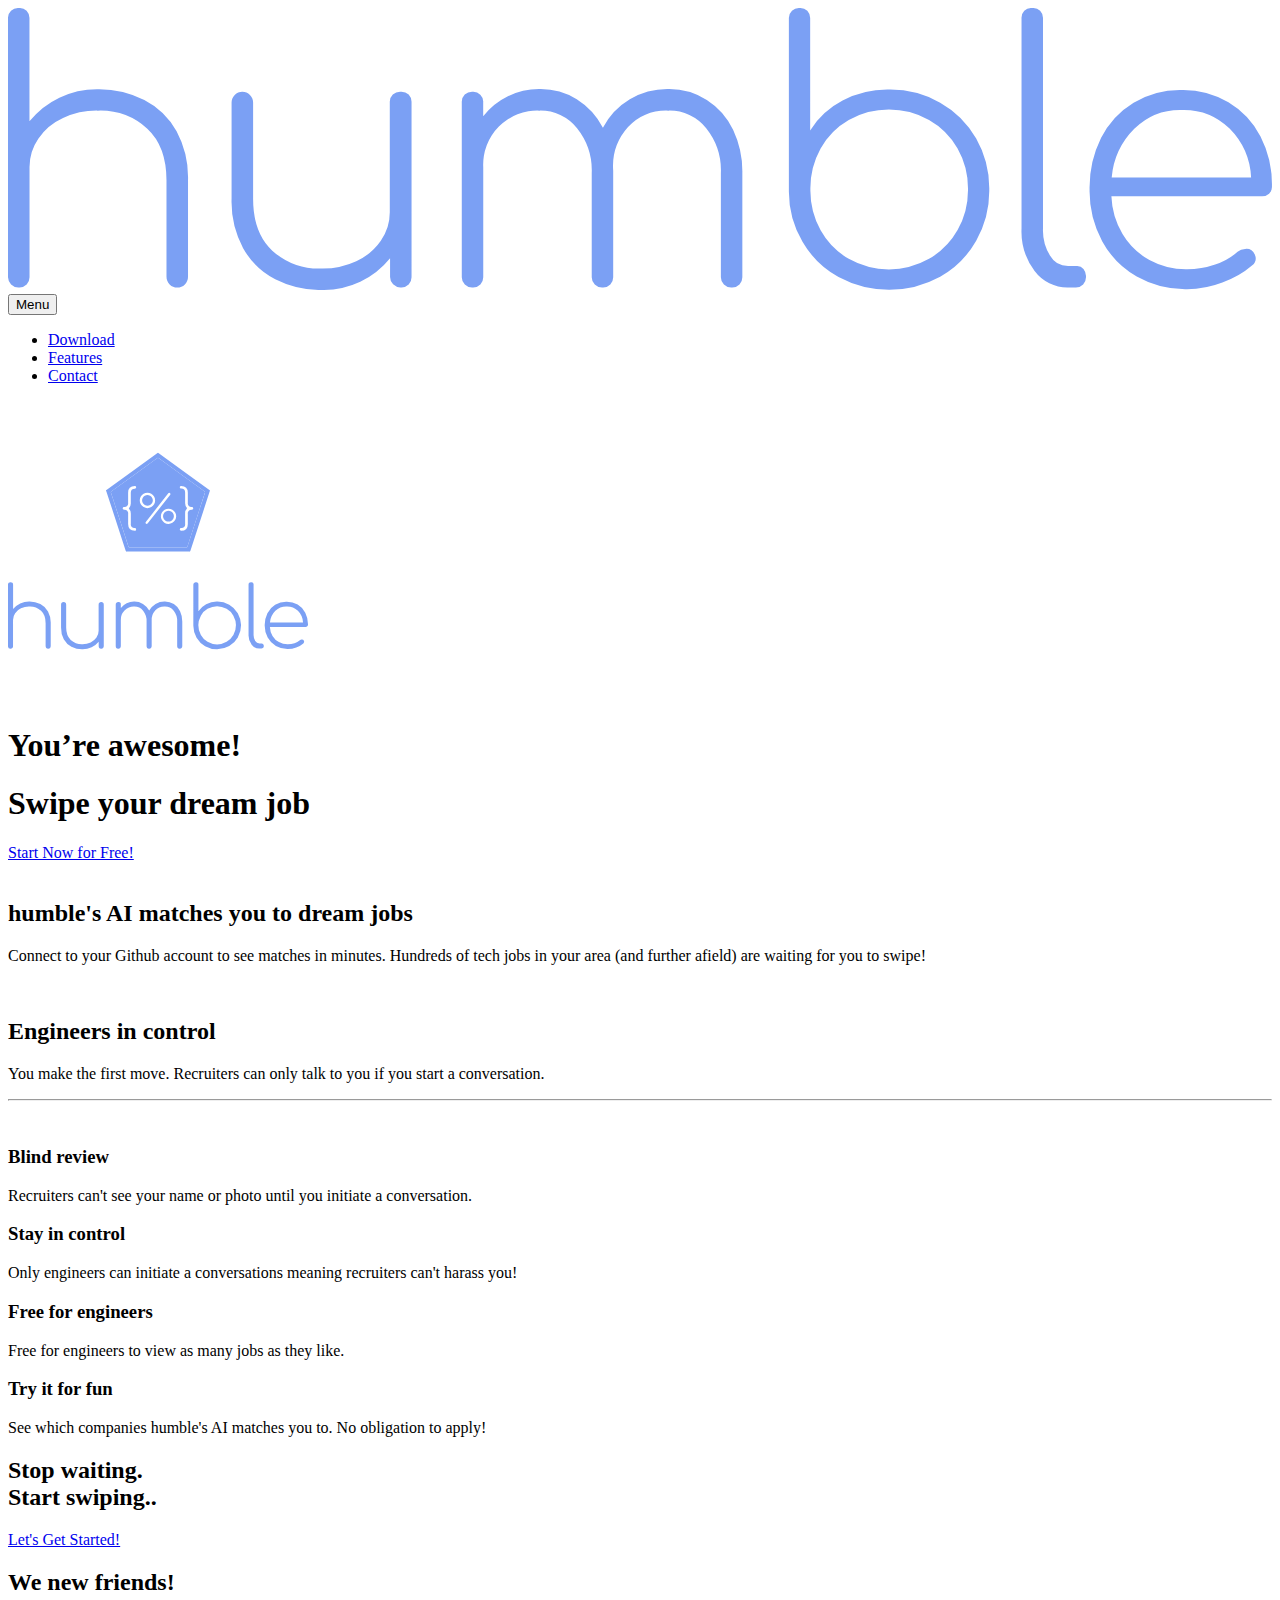
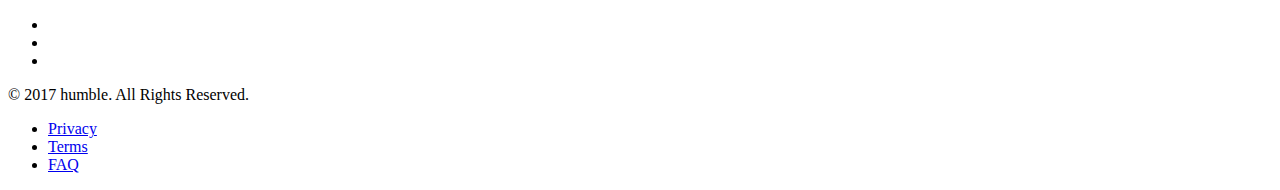
==== index.html @ 173718ce "Add assets" ====
<!DOCTYPE html>
<html lang="en">

  <head>

    <meta charset="utf-8">
    <meta name="viewport" content="width=device-width, initial-scale=1, shrink-to-fit=no">
    <meta name="description" content="">
    <meta name="author" content="">

    <title>Humble: AI-powered recruitment matchmaking app for engineers</title>

    <!-- Bootstrap core CSS -->
    <link href="vendor/bootstrap/css/bootstrap.min.css" rel="stylesheet">

    <!-- Custom fonts for this template -->
    <link rel="stylesheet" href="vendor/font-awesome/css/font-awesome.min.css">
    <link rel="stylesheet" href="vendor/simple-line-icons/css/simple-line-icons.css">
    <link href="https://fonts.googleapis.com/css?family=Lato" rel="stylesheet">
    <link href="https://fonts.googleapis.com/css?family=Catamaran:100,200,300,400,500,600,700,800,900" rel="stylesheet">
    <link href="https://fonts.googleapis.com/css?family=Muli" rel="stylesheet">

    <!-- Plugin CSS -->
    <link rel="stylesheet" href="device-mockups/device-mockups.min.css">

    <!-- Custom styles for this template -->
    <link href="css/new-age.min.css" rel="stylesheet">

    <link rel="stylesheet" href="css/custom.css">

    <!-- Add favicon -->
    <link rel="shortcut icon" type="image/x-icon" href="/favicon.ico">

  </head>

  <body id="page-top">

    <!-- Navigation -->
    <nav class="navbar navbar-expand-lg navbar-light fixed-top" id="mainNav">
      <div class="container">
        <a class="navbar-brand js-scroll-trigger" href="#page-top"><img src="img/Asset 3.svg"></a>
        <button class="navbar-toggler navbar-toggler-right" type="button" data-toggle="collapse" data-target="#navbarResponsive" aria-controls="navbarResponsive" aria-expanded="false" aria-label="Toggle navigation">
          Menu
          <i class="fa fa-bars"></i>
        </button>
        <div class="collapse navbar-collapse" id="navbarResponsive">
          <ul class="navbar-nav ml-auto">
            <li class="nav-item">
              <a class="nav-link js-scroll-trigger" href="#download">Download</a>
            </li>
            <li class="nav-item">
              <a class="nav-link js-scroll-trigger" href="#features">Features</a>
            </li>
            <li class="nav-item">
              <a class="nav-link js-scroll-trigger" href="#contact">Contact</a>
            </li>
          </ul>
        </div>
      </div>
    </nav>

    <header class="masthead">
      <div class="container h-100">
        <div class="row h-100">
          <div class="col-lg-7 my-auto">
            <div class="header-content mx-auto">
              <img src="img/Asset 7.svg" alt="" class="humble_main_logo">
              <h1 class="mb-5">You’re awesome!</h1>
              <h1 class="mb-5">Swipe your dream job</h1>
              <a href="#download" class="btn btn-outline btn-xl js-scroll-trigger">Start Now for Free!</a>
            </div>
          </div>
          <div class="col-lg-5 my-auto">
            <div class="device-container">
              <div class="device-mockup iphone6_plus portrait white">
                <div class="device">
                  <div class="screen">
                    <!-- Demo image for screen mockup, you can put an image here, some HTML, an animation, video, or anything else! -->
                    <img src="img/demo-screen-1.jpg" class="img-fluid" alt="">
                  </div>
                  <div class="button">
                    <!-- You can hook the "home button" to some JavaScript events or just remove it -->
                  </div>
                </div>
              </div>
            </div>
          </div>
        </div>
      </div>
    </header>

    <section class="download bg-primary text-center" id="download">
      <div class="container">
        <div class="row">
          <div class="col-md-8 mx-auto">
            <h2 class="section-heading">humble's AI matches you to dream jobs</h2>
            <p>Connect to your Github account to see matches in minutes. Hundreds of tech jobs in your area (and further afield) are waiting for you to swipe!</p>
            <div class="badges">
              <a class="badge-link" href="#"><img src="img/google-play-badge.svg" alt=""></a>
              <a class="badge-link" href="#"><img src="img/app-store-badge.svg" alt=""></a>
            </div>
          </div>
        </div>
      </div>
    </section>

    <section class="features" id="features">
      <div class="container">
        <div class="section-heading text-center">
          <h2>Engineers in control</h2>
          <p class="text-muted">You make the first move. Recruiters can only talk to you if you start a conversation.</p>
          <hr>
        </div>
        <div class="row">
          <div class="col-lg-4 my-auto">
            <div class="device-container">
              <div class="device-mockup iphone6_plus portrait white">
                <div class="device">
                  <div class="screen">
                    <!-- Demo image for screen mockup, you can put an image here, some HTML, an animation, video, or anything else! -->
                    <img src="img/demo-screen-1.jpg" class="img-fluid" alt="">
                  </div>
                  <div class="button">
                    <!-- You can hook the "home button" to some JavaScript events or just remove it -->
                  </div>
                </div>
              </div>
            </div>
          </div>
          <div class="col-lg-8 my-auto">
            <div class="container-fluid">
              <div class="row">
                <div class="col-lg-6">
                  <div class="feature-item">
                    <i class="icon-screen-smartphone text-primary"></i>
                    <h3>Blind review</h3>
                    <p class="text-muted">Recruiters can't see your name or photo until you initiate a conversation.</p>
                  </div>
                </div>
                <div class="col-lg-6">
                  <div class="feature-item">
                    <i class="icon-camera text-primary"></i>
                    <h3>Stay in control</h3>
                    <p class="text-muted">Only engineers can initiate a conversations meaning recruiters can't harass you!</p>
                  </div>
                </div>
              </div>
              <div class="row">
                <div class="col-lg-6">
                  <div class="feature-item">
                    <i class="icon-present text-primary"></i>
                    <h3>Free for engineers</h3>
                    <p class="text-muted">Free for engineers to view as many jobs as they like.</p>
                  </div>
                </div>
                <div class="col-lg-6">
                  <div class="feature-item">
                    <i class="icon-lock-open text-primary"></i>
                    <h3>Try it for fun</h3>
                    <p class="text-muted">See which companies humble's AI matches you to. No obligation to apply!</p>
                  </div>
                </div>
              </div>
            </div>
          </div>
        </div>
      </div>
    </section>

    <section class="cta">
      <div class="cta-content">
        <div class="container">
          <h2>Stop waiting.<br>Start swiping..</h2>
          <a href="#contact" class="btn btn-outline btn-xl js-scroll-trigger">Let's Get Started!</a>
        </div>
      </div>
      <div class="overlay"></div>
    </section>

    <section class="contact bg-primary" id="contact">
      <div class="container">
        <h2>We
          <i class="fa fa-heart"></i>
          new friends!</h2>
        <ul class="list-inline list-social">
          <li class="list-inline-item social-twitter">
            <a href="#">
              <i class="fa fa-twitter"></i>
            </a>
          </li>
          <li class="list-inline-item social-facebook">
            <a href="#">
              <i class="fa fa-facebook"></i>
            </a>
          </li>
          <li class="list-inline-item social-google-plus">
            <a href="#">
              <i class="fa fa-google-plus"></i>
            </a>
          </li>
        </ul>
      </div>
    </section>

    <footer>
      <div class="container">
        <p>&copy; 2017 humble. All Rights Reserved.</p>
        <ul class="list-inline">
          <li class="list-inline-item">
            <a href="#">Privacy</a>
          </li>
          <li class="list-inline-item">
            <a href="#">Terms</a>
          </li>
          <li class="list-inline-item">
            <a href="#">FAQ</a>
          </li>
        </ul>
      </div>
    </footer>

    <!-- Bootstrap core JavaScript -->
    <script src="vendor/jquery/jquery.min.js"></script>
    <script src="vendor/bootstrap/js/bootstrap.bundle.min.js"></script>

    <!-- Plugin JavaScript -->
    <script src="vendor/jquery-easing/jquery.easing.min.js"></script>

    <!-- Custom scripts for this template -->
    <script src="js/new-age.min.js"></script>

  </body>

</html>
---- css/custom.css ----
.humble_main_logo {
  height: 300px;
  width: 300px;
}
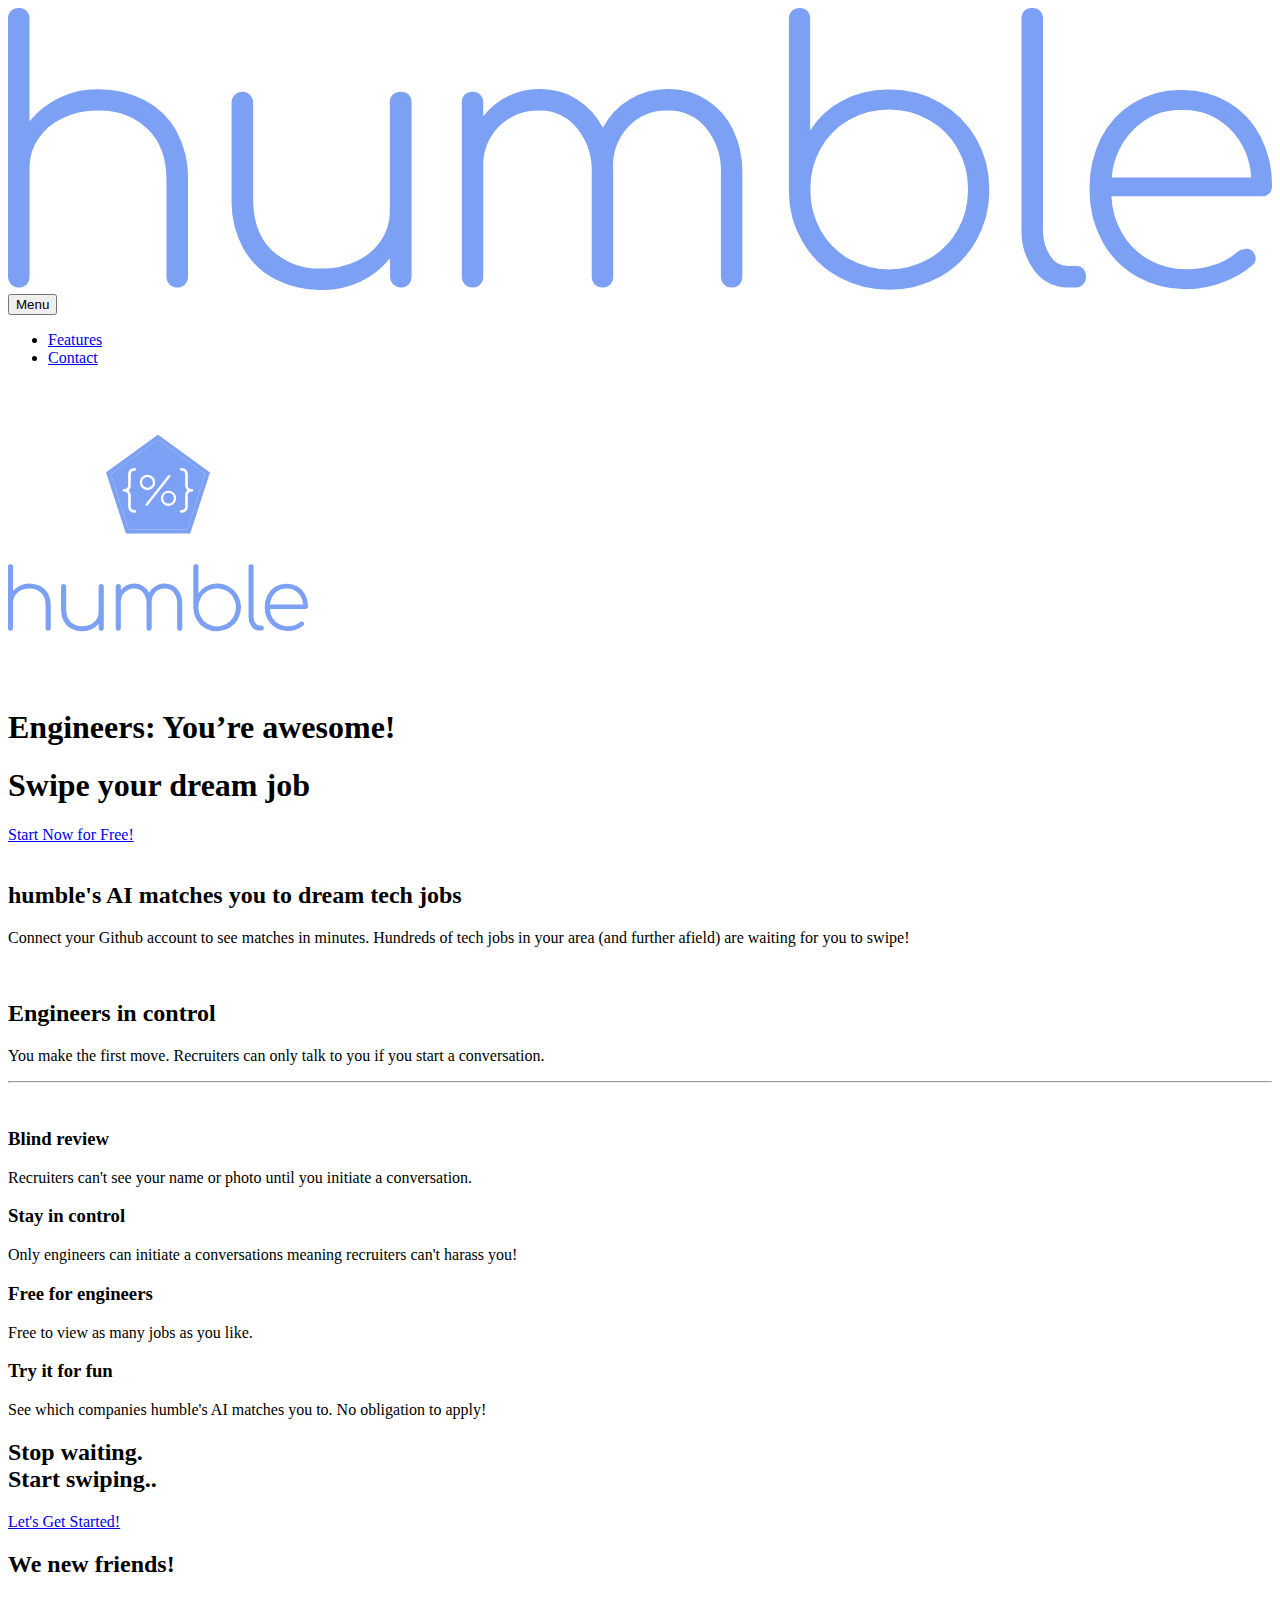
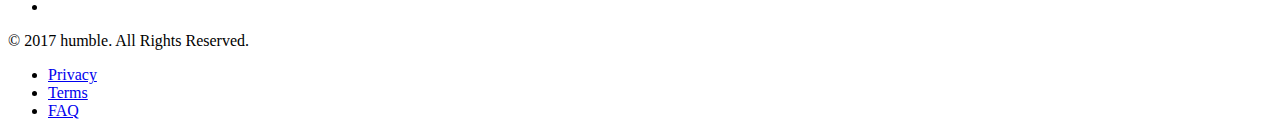
==== commit 0affd160: "update urls on the home page" ====
--- a/index.html
+++ b/index.html
@@ -2,6 +2,16 @@
 <html lang="en">
 
   <head>
+
+    <!-- Global site tag (gtag.js) - Google Analytics -->
+    <script async src="https://www.googletagmanager.com/gtag/js?id=UA-106320584-4"></script>
+    <script>
+      window.dataLayer = window.dataLayer || [];
+      function gtag(){dataLayer.push(arguments);}
+      gtag('js', new Date());
+
+      gtag('config', 'UA-106320584-4');
+    </script>
 
     <meta charset="utf-8">
     <meta name="viewport" content="width=device-width, initial-scale=1, shrink-to-fit=no">
@@ -46,9 +56,6 @@
         <div class="collapse navbar-collapse" id="navbarResponsive">
           <ul class="navbar-nav ml-auto">
             <li class="nav-item">
-              <a class="nav-link js-scroll-trigger" href="#download">Download</a>
-            </li>
-            <li class="nav-item">
               <a class="nav-link js-scroll-trigger" href="#features">Features</a>
             </li>
             <li class="nav-item">
@@ -65,9 +72,9 @@
           <div class="col-lg-7 my-auto">
             <div class="header-content mx-auto">
               <img src="img/Asset 7.svg" alt="" class="humble_main_logo">
-              <h1 class="mb-5">You’re awesome!</h1>
+              <h1 class="mb-5">Engineers: You’re awesome!</h1>
               <h1 class="mb-5">Swipe your dream job</h1>
-              <a href="#download" class="btn btn-outline btn-xl js-scroll-trigger">Start Now for Free!</a>
+              <a href="https://app.humbleapp.io" class="btn btn-outline btn-xl js-scroll-trigger">Start Now for Free!</a>
             </div>
           </div>
           <div class="col-lg-5 my-auto">
@@ -93,11 +100,10 @@
       <div class="container">
         <div class="row">
           <div class="col-md-8 mx-auto">
-            <h2 class="section-heading">humble's AI matches you to dream jobs</h2>
-            <p>Connect to your Github account to see matches in minutes. Hundreds of tech jobs in your area (and further afield) are waiting for you to swipe!</p>
+            <h2 class="section-heading">humble's AI matches you to dream tech jobs</h2>
+            <p>Connect your Github account to see matches in minutes. Hundreds of tech jobs in your area (and further afield) are waiting for you to swipe!</p>
             <div class="badges">
-              <a class="badge-link" href="#"><img src="img/google-play-badge.svg" alt=""></a>
-              <a class="badge-link" href="#"><img src="img/app-store-badge.svg" alt=""></a>
+              <a class="badge-link" href="https://api.humbleapp.io/auth/github"><img src="img/gh-badge.svg" alt=""></a>
             </div>
           </div>
         </div>
@@ -150,7 +156,7 @@
                   <div class="feature-item">
                     <i class="icon-present text-primary"></i>
                     <h3>Free for engineers</h3>
-                    <p class="text-muted">Free for engineers to view as many jobs as they like.</p>
+                    <p class="text-muted">Free to view as many jobs as you like.</p>
                   </div>
                 </div>
                 <div class="col-lg-6">
@@ -171,7 +177,7 @@
       <div class="cta-content">
         <div class="container">
           <h2>Stop waiting.<br>Start swiping..</h2>
-          <a href="#contact" class="btn btn-outline btn-xl js-scroll-trigger">Let's Get Started!</a>
+          <a href="https://app.humbleapp.io" class="btn btn-outline btn-xl js-scroll-trigger">Let's Get Started!</a>
         </div>
       </div>
       <div class="overlay"></div>
@@ -184,18 +190,8 @@
           new friends!</h2>
         <ul class="list-inline list-social">
           <li class="list-inline-item social-twitter">
-            <a href="#">
+            <a href="https://twitter.com/humbleapp">
               <i class="fa fa-twitter"></i>
-            </a>
-          </li>
-          <li class="list-inline-item social-facebook">
-            <a href="#">
-              <i class="fa fa-facebook"></i>
-            </a>
-          </li>
-          <li class="list-inline-item social-google-plus">
-            <a href="#">
-              <i class="fa fa-google-plus"></i>
             </a>
           </li>
         </ul>
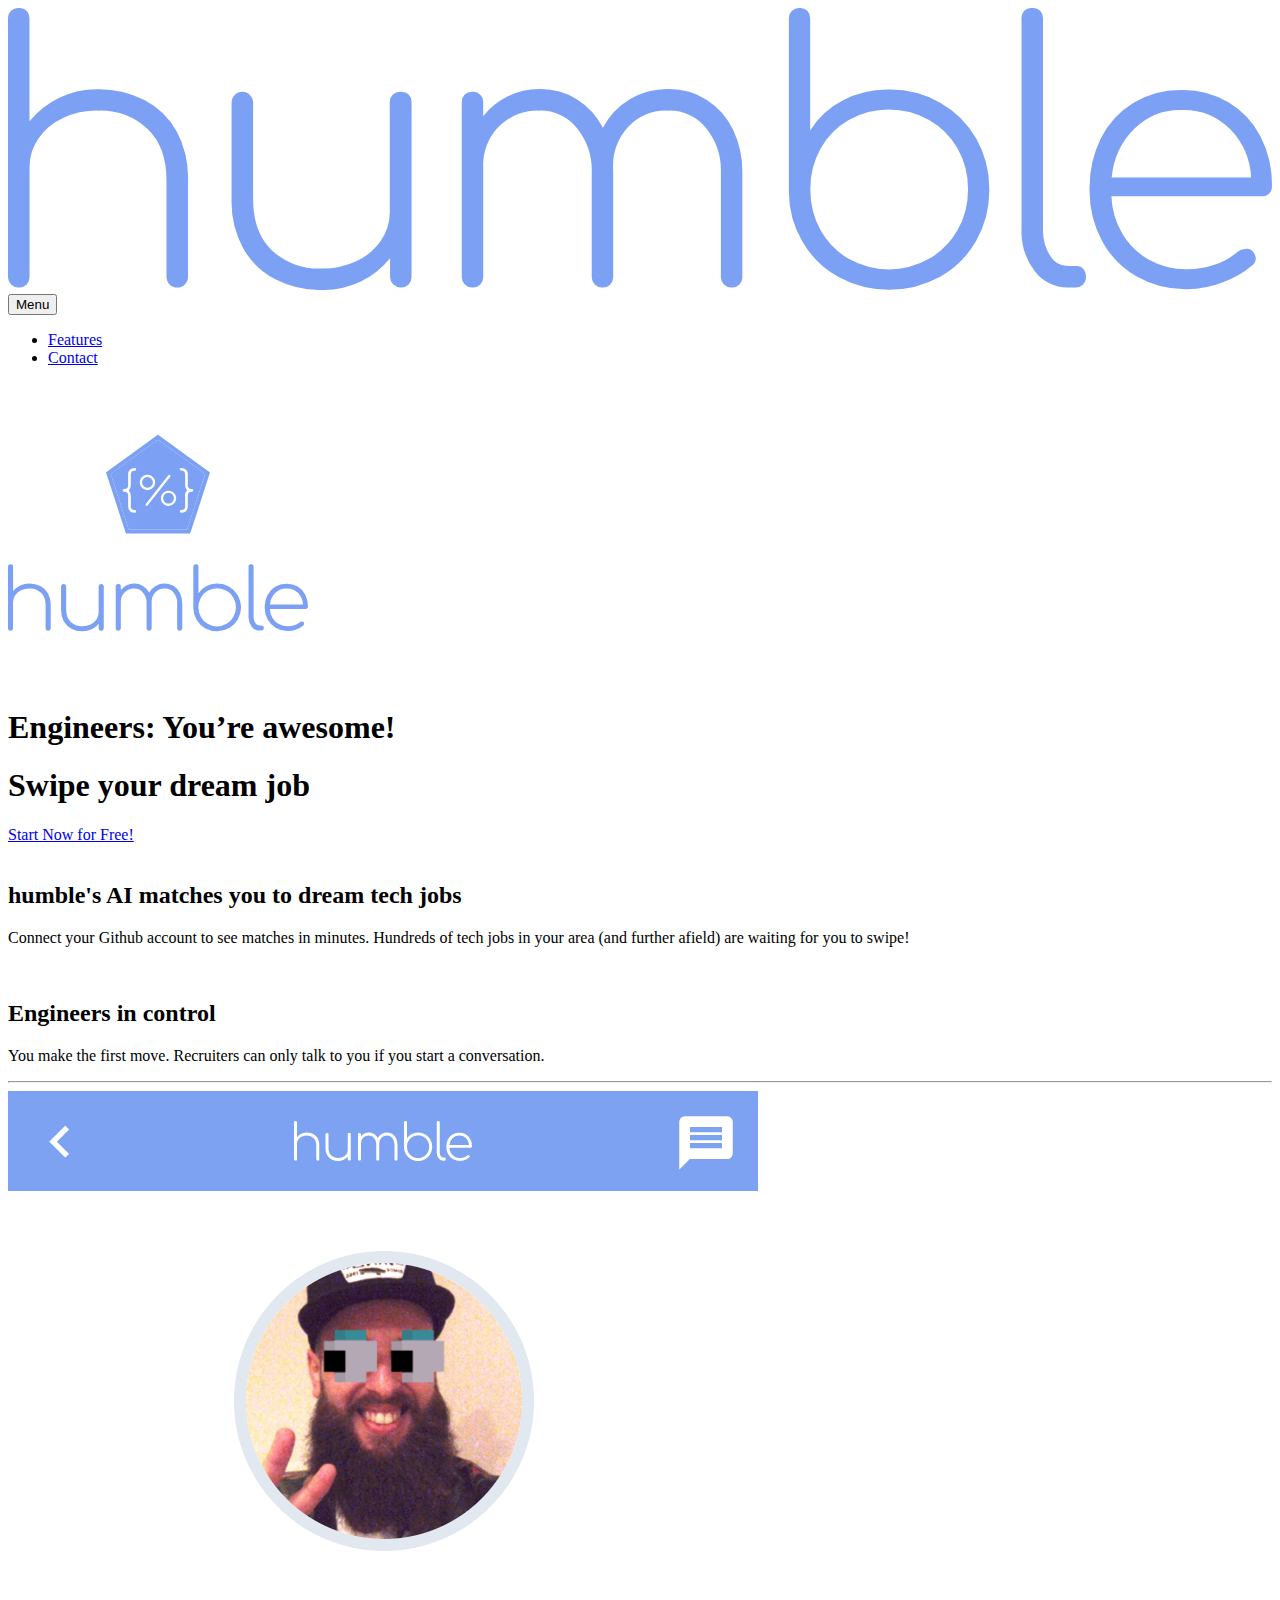
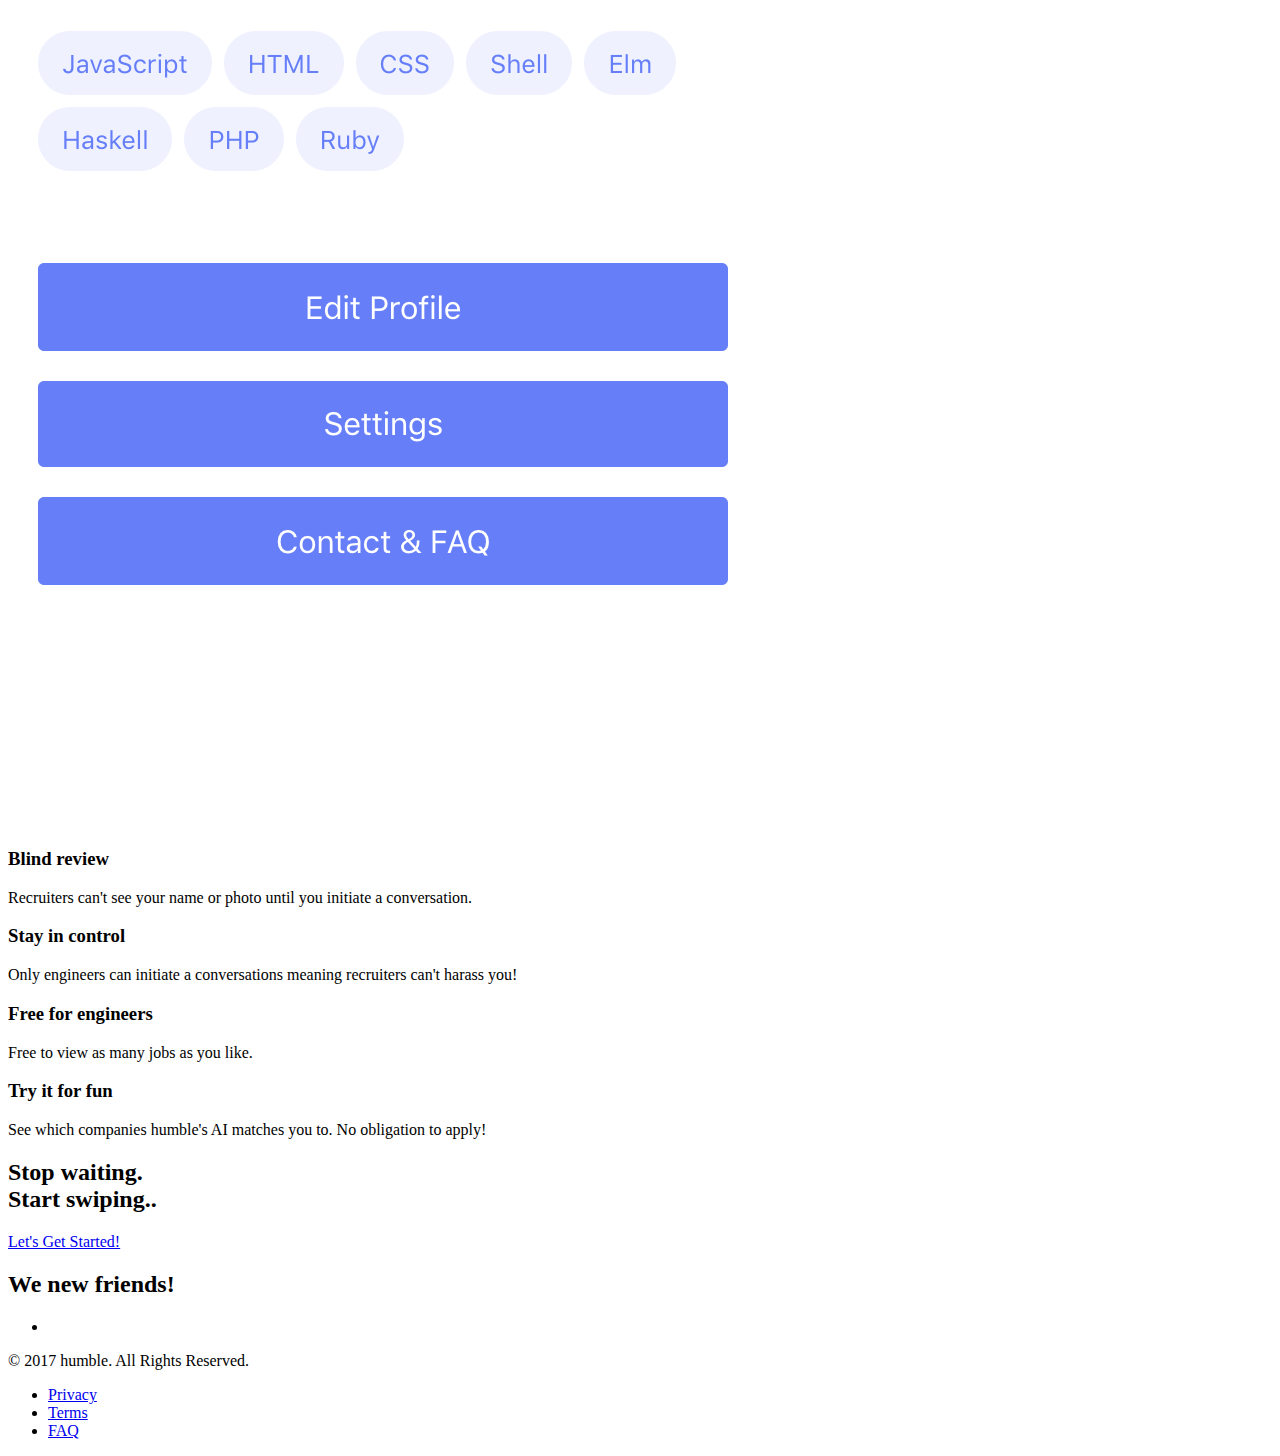
==== commit 6e9a9dec: "Add second screenshot" ====
--- a/index.html
+++ b/index.html
@@ -83,7 +83,7 @@
                 <div class="device">
                   <div class="screen">
                     <!-- Demo image for screen mockup, you can put an image here, some HTML, an animation, video, or anything else! -->
-                    <img src="img/demo-screen-1.jpg" class="img-fluid" alt="">
+                    <img src="img/screenshot.png" class="img-fluid" alt="">
                   </div>
                   <div class="button">
                     <!-- You can hook the "home button" to some JavaScript events or just remove it -->
@@ -124,7 +124,7 @@
                 <div class="device">
                   <div class="screen">
                     <!-- Demo image for screen mockup, you can put an image here, some HTML, an animation, video, or anything else! -->
-                    <img src="img/demo-screen-1.jpg" class="img-fluid" alt="">
+                    <img src="img/screenshot2.png" class="img-fluid" alt="">
                   </div>
                   <div class="button">
                     <!-- You can hook the "home button" to some JavaScript events or just remove it -->
@@ -190,7 +190,7 @@
           new friends!</h2>
         <ul class="list-inline list-social">
           <li class="list-inline-item social-twitter">
-            <a href="https://twitter.com/humbleapp">
+            <a href="https://twitter.com/humbleappio">
               <i class="fa fa-twitter"></i>
             </a>
           </li>
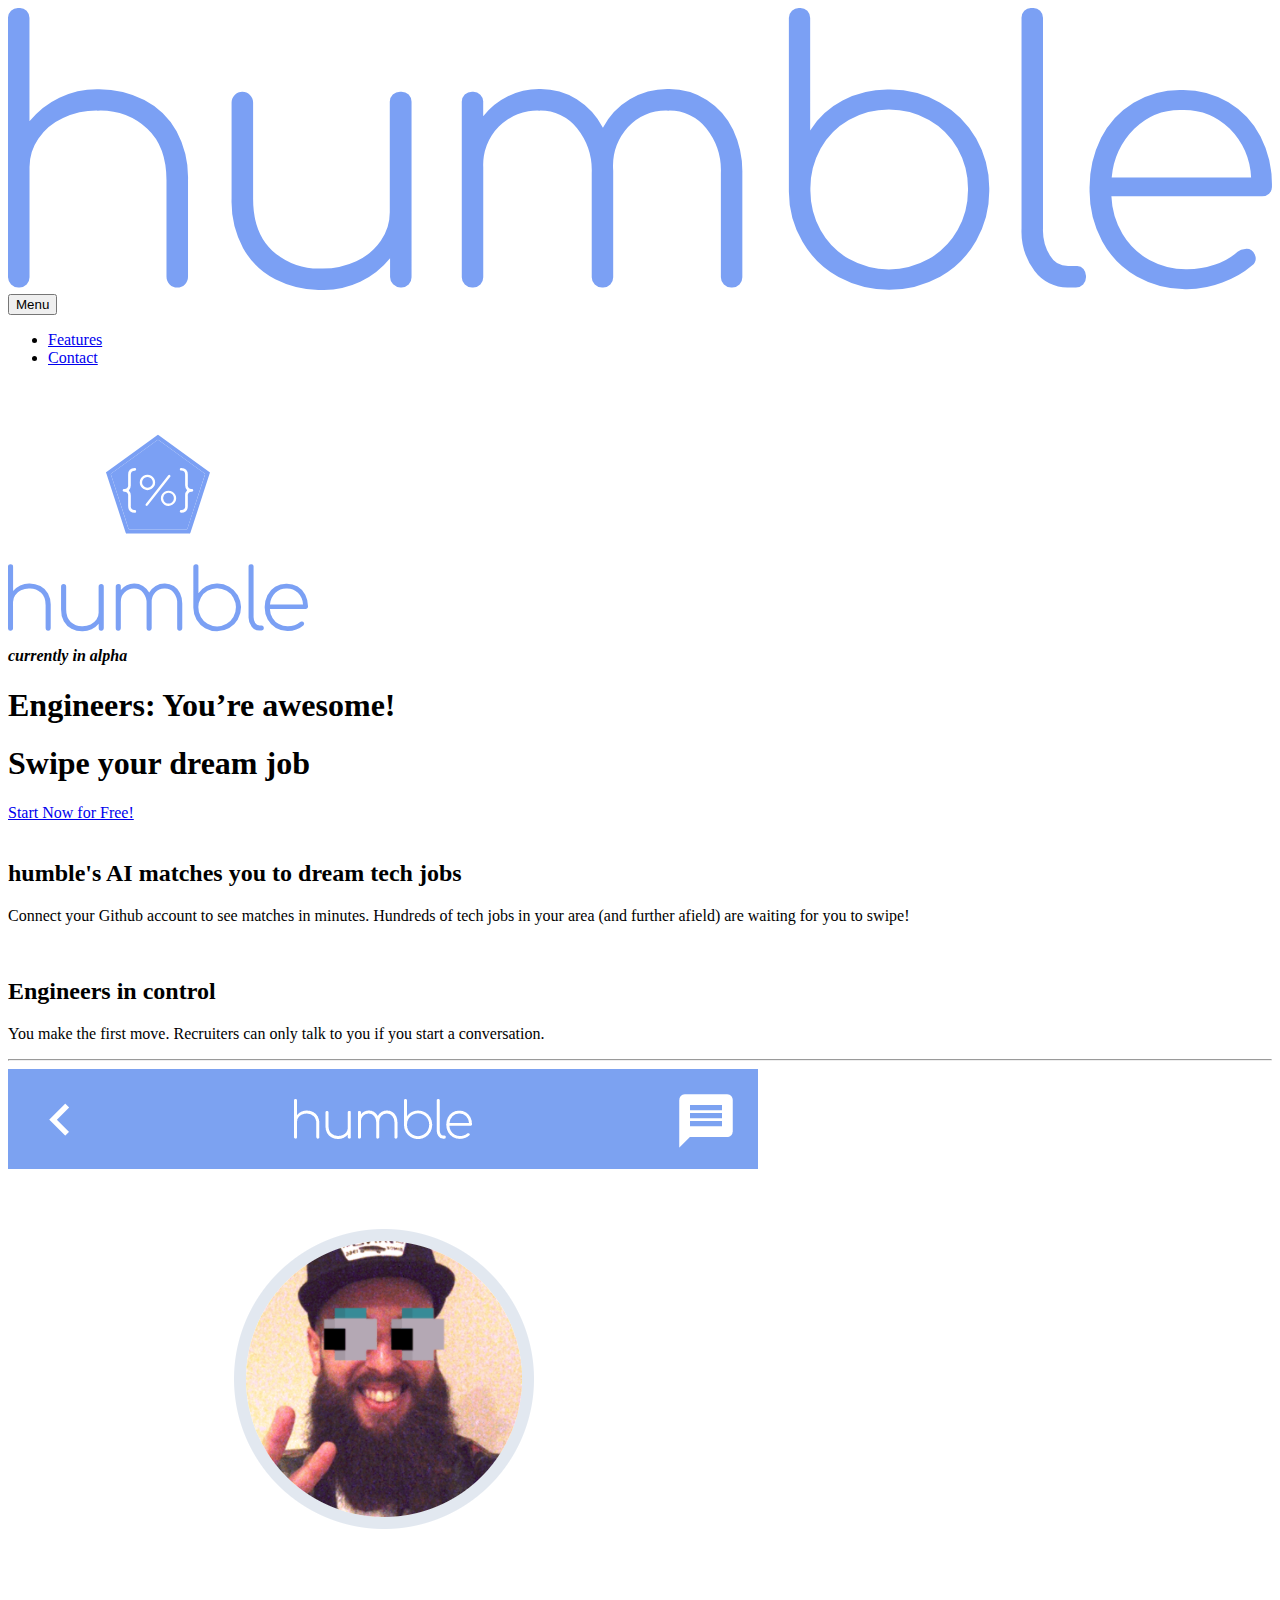
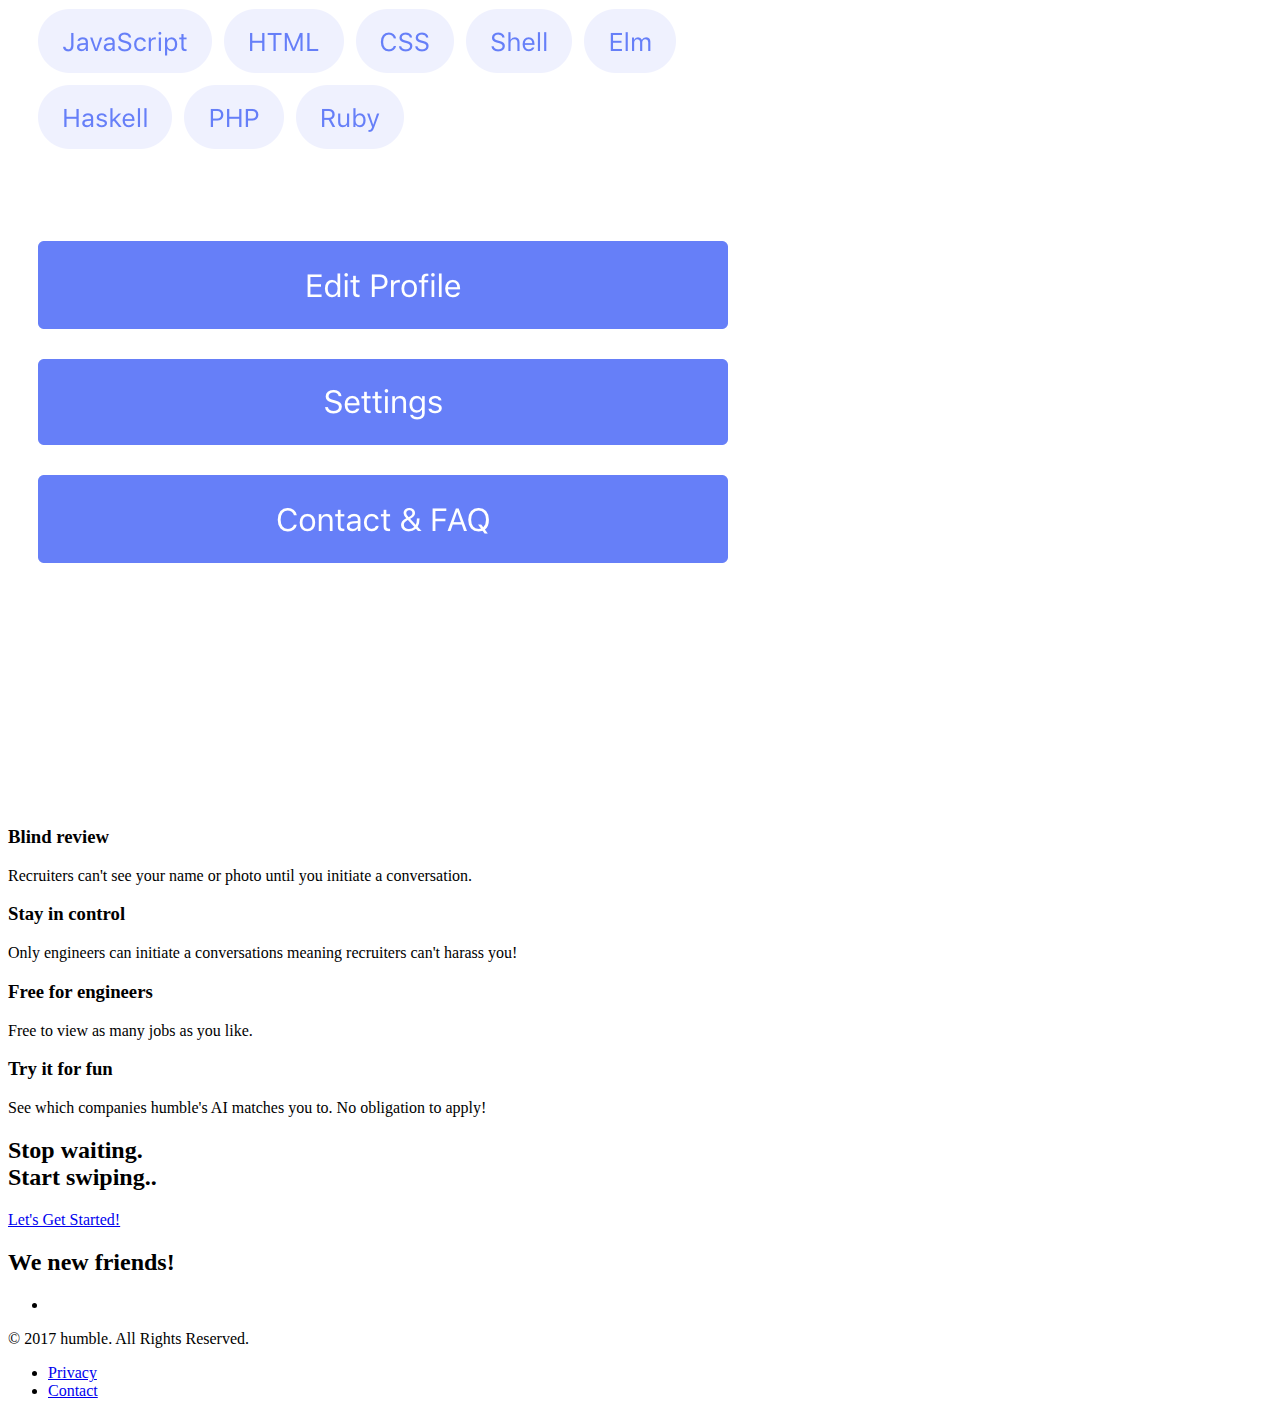
==== commit fd6502e9: "Add privacy" ====
--- a/index.html
+++ b/index.html
@@ -72,6 +72,7 @@
           <div class="col-lg-7 my-auto">
             <div class="header-content mx-auto">
               <img src="img/Asset 7.svg" alt="" class="humble_main_logo">
+              <p style="margin-top:-40px;"><b><i>currently in alpha</i></b></p>
               <h1 class="mb-5">Engineers: You’re awesome!</h1>
               <h1 class="mb-5">Swipe your dream job</h1>
               <a href="https://app.humbleapp.io" class="btn btn-outline btn-xl js-scroll-trigger">Start Now for Free!</a>
@@ -190,7 +191,7 @@
           new friends!</h2>
         <ul class="list-inline list-social">
           <li class="list-inline-item social-twitter">
-            <a href="https://twitter.com/humbleappio">
+            <a href="https://twitter.com/humbleappio" target="_blank">
               <i class="fa fa-twitter"></i>
             </a>
           </li>
@@ -203,13 +204,10 @@
         <p>&copy; 2017 humble. All Rights Reserved.</p>
         <ul class="list-inline">
           <li class="list-inline-item">
-            <a href="#">Privacy</a>
+            <a href="privacy.html">Privacy</a>
           </li>
           <li class="list-inline-item">
-            <a href="#">Terms</a>
-          </li>
-          <li class="list-inline-item">
-            <a href="#">FAQ</a>
+            <a href="mailto:hello@humbleapp.io">Contact</a>
           </li>
         </ul>
       </div>
@@ -225,6 +223,8 @@
     <!-- Custom scripts for this template -->
     <script src="js/new-age.min.js"></script>
 
+    <script src="https://my.hellobar.com/6256018d10a35ece23e2d62319710a6cc51c797f.js" type="text/javascript" charset="utf-8" async="async"></script>
+
   </body>
 
 </html>
